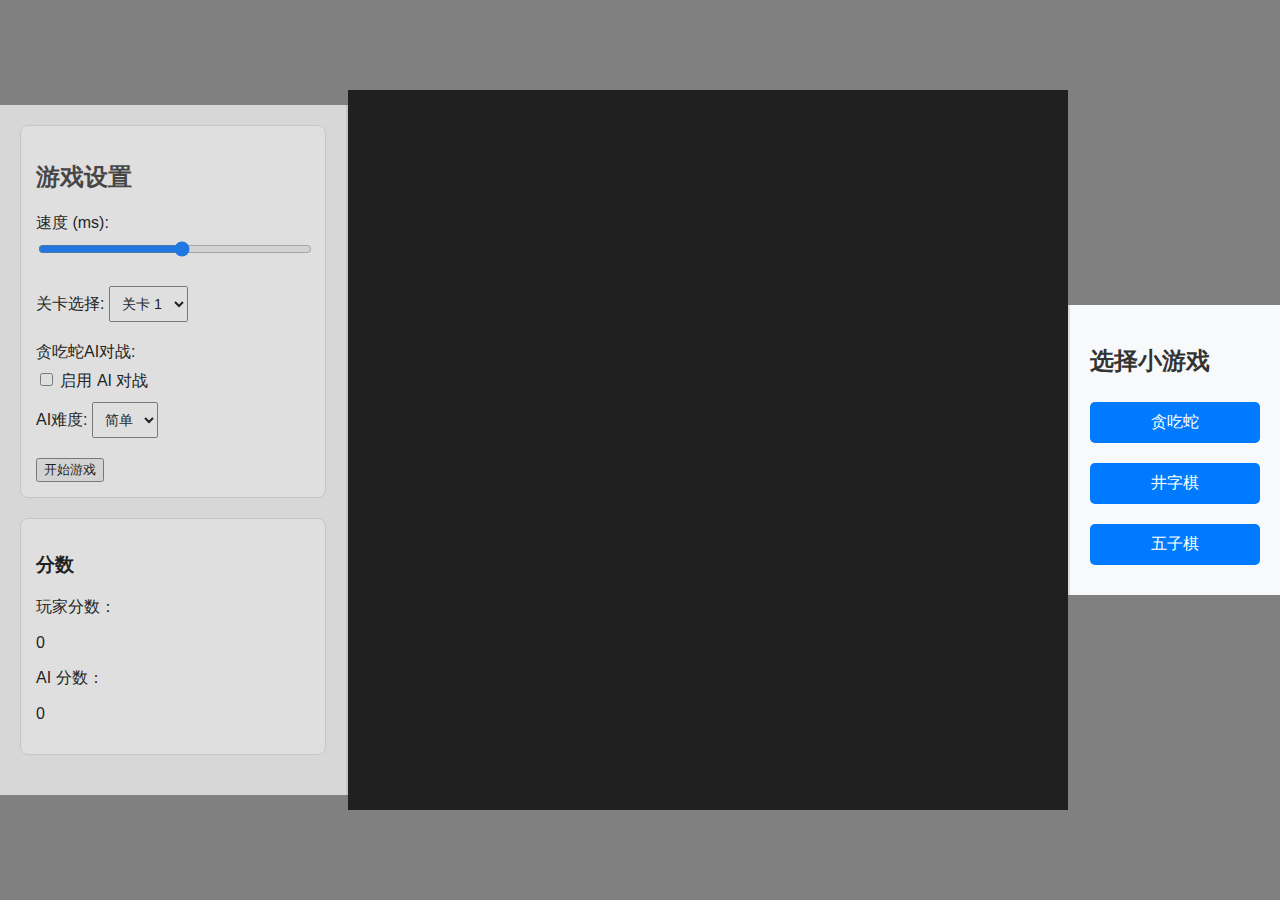
==== snackSnake/index.html @ f9d150b7 "Create aisnake" ====
<!DOCTYPE html>
<html lang="en">
  <head>
    <link rel="stylesheet" href="Snake_ws/style.css" />
    <meta charset="UTF-8" />
    <meta name="viewport" content="width=device-width, initial-scale=1.0" />
    <meta http-equiv="X-UA-Compatible" content="ie=edge" />
    <title>Snake</title>
    <script src="Snake_ws/game.js" defer></script>
    <script src="Snake_ws/snake.js" defer></script>
    <script src="Snake_ws/inputs.js" defer></script>
    <script src="Snake_ws/food.js" defer></script>
    <script src="Snake_ws/grid.js" defer></script>
    <script src="Snake_ws/sidebar.js" defer></script>
    <script src="Snake_ws/levels.js" defer></script>
    <script src="Snake_ws/aisnake.js" defer></script>
    <script src="Snake_ws/aidirection.js" defer></script>
  </head>

  <body>
    <div class="sidebar">
      <!-- 游戏设置部分 -->
      <div class="settings-section">
      <h2>游戏设置</h2>
        
      <!-- 游戏速度控制 -->
      <div class="parameter">
          <label for="speed">速度 (ms):</label>
          <input type="range" id="speed" name="speed" min="1" max="20"/>
      </div>

      <!-- 贪吃蛇大小控制 -->
      <div class="parameter">
        <label for="levelSelect">关卡选择:
          <select id="levelSelect" onchange="selectLevel()">
            <option value="1">关卡 1</option>
            <option value="2">关卡 2</option>
            <option value="3">关卡 3</option>
        </select>
      </label>
      </div>

      <!-- 贪吃蛇AI选择 -->
      <div class="parameter">
        <label for="snake-AI">贪吃蛇AI对战:</label>
        <label>
          <input type="checkbox" id="aiToggle" onchange="toggleAI()"> 启用 AI 对战
      </label>
      <label>
        AI难度:
        <select id="aiDifficulty" onchange="setAIDifficulty()">
            <option value="easy">简单</option>
            <option value="medium">中等</option>
            <option value="hard">困难</option>
        </select>
      </label>
      </div>

      <!-- 开始游戏按钮 -->
      <button class="start-button" onclick="startGame()">开始游戏</button>
      </div>

    <!-- 分数显示部分 -->
      <div class="score-section">
        <h3>分数</h3>
        <p>玩家分数：<p id="playerScore">0</p></p>
        <p>AI 分数：<p id="aiScore">0</p></p>
      </div>
    </div>

     <!-- 中间游戏区域 -->
    <div class="game-container">
      <div id="game-board"></div>
    </div>

    <!-- 右侧展示栏 -->
    <div class="game-gallery">
      <h2>选择小游戏</h2>
      <div class="game-options">
          <button onclick="startSnakeGame()">贪吃蛇</button>
          <button onclick="startTicTacToe()">井字棋</button>
          <button onclick="startMemoryGame()">五子棋</button>
          <!-- 添加更多按钮 -->
      </div>
  </div>
  </body>
</html>
---- snackSnake/Snake_ws/style.css ----
body {
  background-image: url("Sunset.jpg");

   /* Centering on image`s center*/
   background-position-y: center;
   background-position-x: center;
   background-repeat: no-repeat;
   background-size: cover;

  height: 100vh;
  width: 100vw;
  display: flex;
  background-color: gray;
  font-family: Arial, sans-serif;
  justify-content: center;
  align-items: center;
  margin: 0;
}

/* 左侧任务栏样式 */
.sidebar {
  width: 30%; /* 左侧栏宽度 */
  background-color: #f4f4f4;
  opacity: 75%;
  padding: 20px;
  display: flex;
  flex-direction: column;
  justify-content: space-between;
  border-right: 2px solid #ddd;
}

.sidebar h2 {
  margin-bottom: 20px;
  font-size: 24px;
  color: #333;
}

.sidebar .parameter {
  margin-bottom: 20px;
}

.sidebar .parameter label {
  display: block;
  margin-bottom: 5px;
}

/* 速度控制和大小控制 */
.sidebar .parameter input[type="range"],
.sidebar .parameter input[type="number"] {
  width: 100%;
}

/* AI难度选择栏样式 */
.sidebar select, 
.sidebar input[type="checkbox"] {
    margin-top: 5px;
    padding: 8px;
    font-size: 0.9em;
}

.sidebar .score-section, 
.sidebar .settings-section {
    margin-bottom: 20px;
    padding: 15px;
    background-color: #fff;
    border-radius: 8px;
    border: 1px solid #ddd;
}

/* 中侧游戏界面 */
.game-container {
  flex: 1; /* 填满剩余空间 */
  display: flex;
}

#game-board {
  background-color: black;
  opacity: 75%;
  width: 80vmin;
  height: 80vmin;
  display: grid;
  grid-template-rows: repeat(40, 1fr);
  grid-template-columns: repeat(40, 1fr);
}

.snake {
  background-color: lime;
  border: 0.25vmin solid black;
}

.aisnake {
  background-color: purple;
  border: 0.25vmin solid black;
}

.food {
  background-color: rgb(10, 6, 241);
  border: 0.25vmin solid gray;
}

.wall {
  background-color: brown;
  border: 0.25vmin solid gray;
}

 /* 右侧展示栏 */
.game-gallery {
  padding: 20px;
  background-color: #f8f9fa;
  border-left: 2px solid #ddd;
  font-family: Arial, sans-serif;
}

.game-gallery h2 {
  font-size: 1.5em;
  color: #333;
  margin-bottom: 15px;
}

.game-options button {
  width: 100%;
  padding: 10px;
  margin: 10px 0;
  background-color: #007bff;
  color: white;
  border: none;
  border-radius: 5px;
  font-size: 1em;
  cursor: pointer;
}

.game-options button:hover {
  background-color: #0056b3;
}
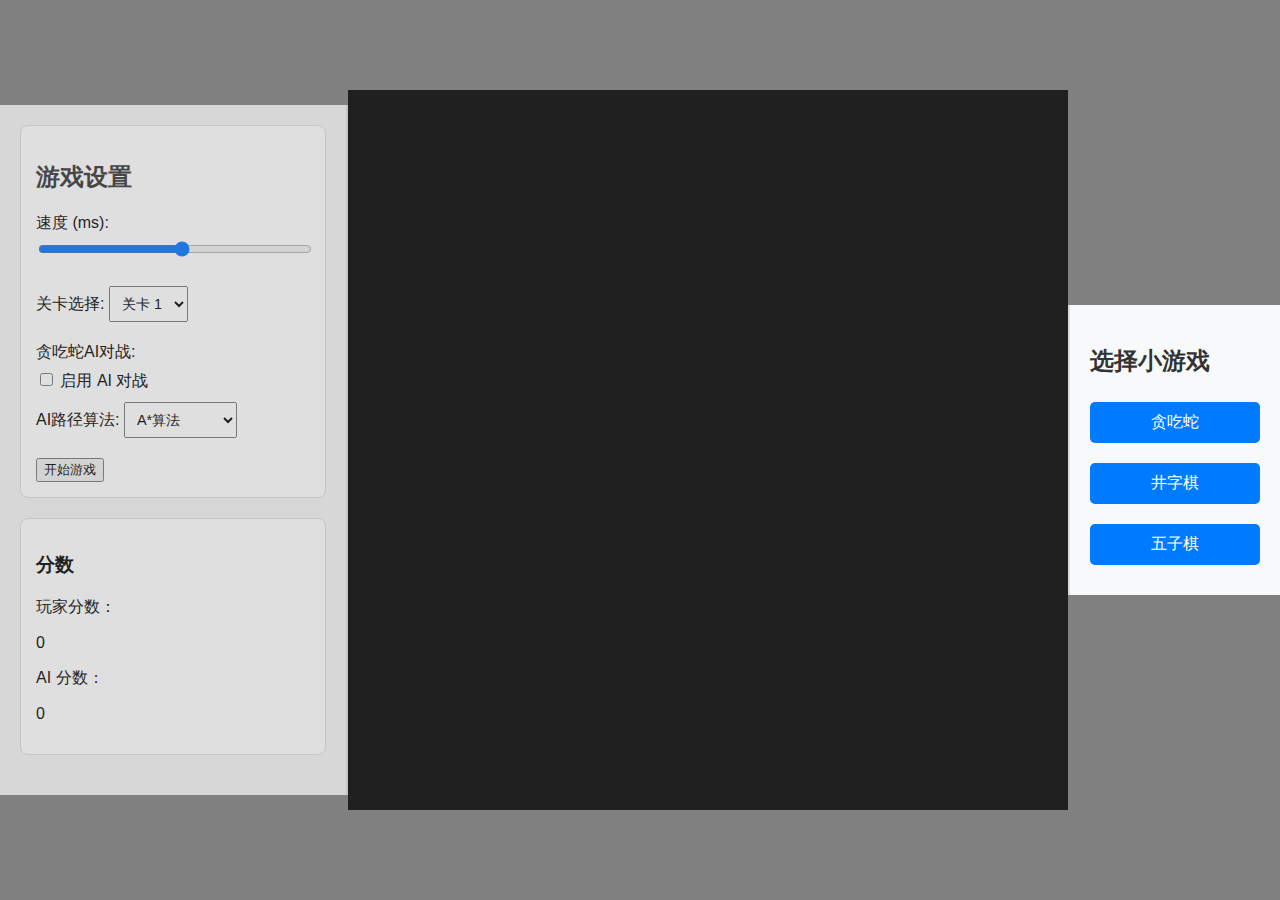
==== commit afe5bcf7: "My task finished, wait team work finishing" ====
--- a/snackSnake/index.html
+++ b/snackSnake/index.html
@@ -47,11 +47,11 @@
           <input type="checkbox" id="aiToggle" onchange="toggleAI()"> 启用 AI 对战
       </label>
       <label>
-        AI难度:
+        AI路径算法:
         <select id="aiDifficulty" onchange="setAIDifficulty()">
-            <option value="easy">简单</option>
-            <option value="medium">中等</option>
-            <option value="hard">困难</option>
+            <option value="1">A*算法</option>
+            <option value="2">贪婪算法</option>
+            <option value="3">BFS & DFS</option>
         </select>
       </label>
       </div>
